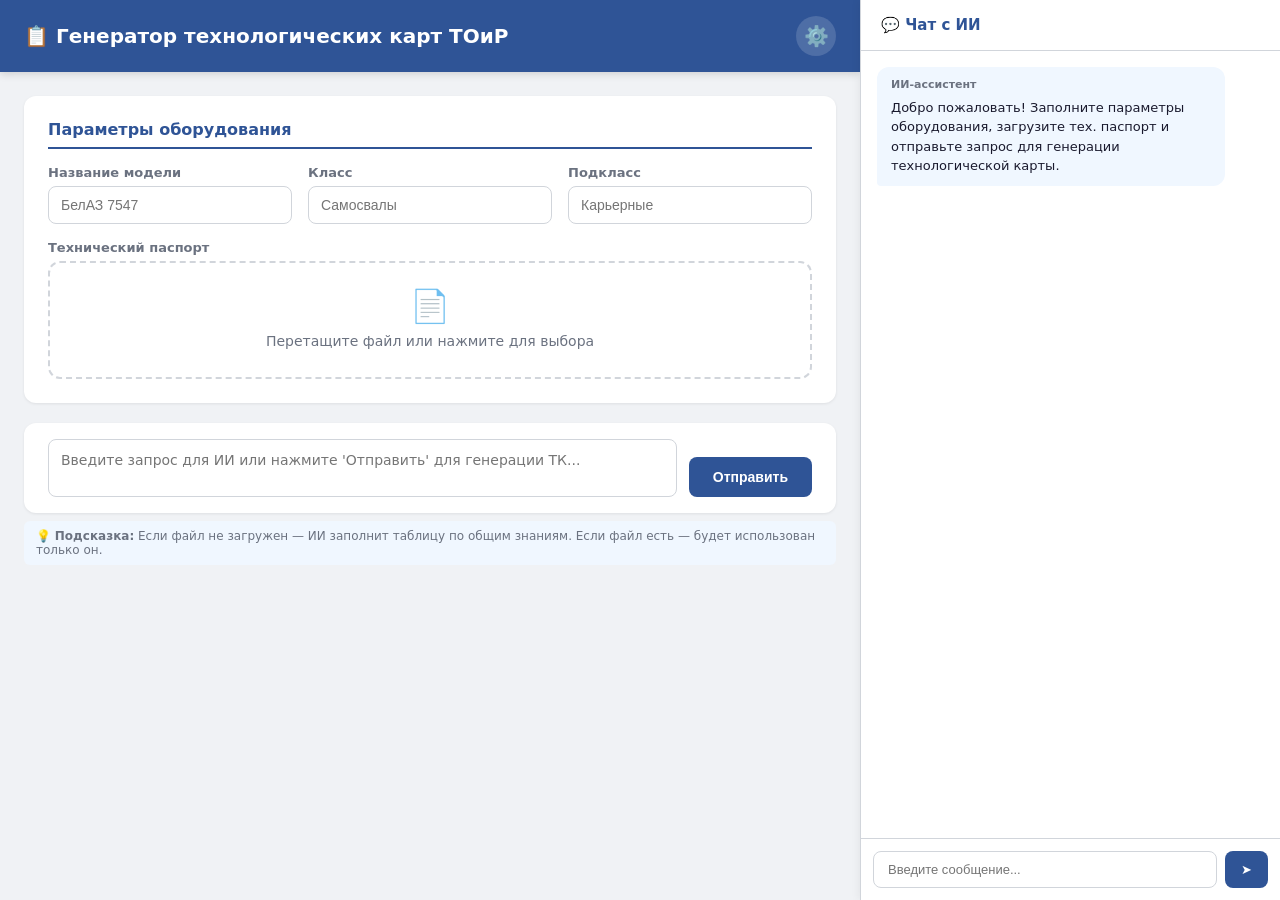
==== teh_card_2.html @ 11304e0b "init" ====
<!DOCTYPE html>
<html lang="ru">
<head>
    <meta charset="UTF-8">
    <meta name="viewport" content="width=device-width, initial-scale=1.0">
    <title>Генератор технологических карт ТОиР</title>
    <style>
        :root {
            --primary: #2F5496;
            --primary-light: #4A7BD1;
            --bg: #F0F2F5;
            --card: #FFFFFF;
            --text: #1A1A2E;
            --text-light: #6B7280;
            --border: #D1D5DB;
            --success: #10B981;
            --ai-bg: #F0F7FF;
            --user-bg: #E8F5E9;
            --chat-width: 420px;
        }

        * { margin: 0; padding: 0; box-sizing: border-box; }

        body {
            font-family: 'Segoe UI', system-ui, -apple-system, sans-serif;
            background: var(--bg);
            color: var(--text);
            height: 100vh;
            display: flex;
            overflow: hidden;
        }

        .main-panel {
            flex: 1;
            display: flex;
            flex-direction: column;
            overflow: hidden;
            min-width: 0;
        }

        .header {
            background: var(--primary);
            color: white;
            padding: 16px 24px;
            display: flex;
            align-items: center;
            justify-content: space-between;
            box-shadow: 0 2px 8px rgba(0,0,0,0.15);
        }

        .header h1 {
            font-size: 20px;
            font-weight: 600;
        }

        .settings-btn {
            background: rgba(255,255,255,0.15);
            border: none;
            color: white;
            width: 40px;
            height: 40px;
            border-radius: 50%;
            cursor: pointer;
            display: flex;
            align-items: center;
            justify-content: center;
            transition: background 0.2s;
            font-size: 20px;
        }

        .settings-btn:hover { background: rgba(255,255,255,0.3); }

        .content {
            flex: 1;
            overflow-y: auto;
            padding: 24px;
        }

        .form-section {
            background: var(--card);
            border-radius: 12px;
            padding: 24px;
            margin-bottom: 20px;
            box-shadow: 0 1px 3px rgba(0,0,0,0.08);
        }

        .form-section h2 {
            font-size: 16px;
            margin-bottom: 16px;
            color: var(--primary);
            border-bottom: 2px solid var(--primary);
            padding-bottom: 8px;
        }

        .form-grid {
            display: grid;
            grid-template-columns: 1fr 1fr 1fr;
            gap: 16px;
            margin-bottom: 16px;
        }

        .form-group label {
            display: block;
            font-size: 13px;
            font-weight: 600;
            color: var(--text-light);
            margin-bottom: 6px;
        }

        .form-group input, .form-group select {
            width: 100%;
            padding: 10px 12px;
            border: 1.5px solid var(--border);
            border-radius: 8px;
            font-size: 14px;
            transition: border-color 0.2s;
        }

        .form-group input:focus, .form-group select:focus {
            outline: none;
            border-color: var(--primary);
            box-shadow: 0 0 0 3px rgba(47,84,150,0.1);
        }

        .file-upload {
            border: 2px dashed var(--border);
            border-radius: 12px;
            padding: 24px;
            text-align: center;
            cursor: pointer;
            transition: all 0.2s;
            position: relative;
        }

        .file-upload:hover { border-color: var(--primary); background: var(--ai-bg); }
        .file-upload.has-file { border-color: var(--success); background: #F0FFF4; }

        .file-upload input[type="file"] {
            position: absolute;
            inset: 0;
            opacity: 0;
            cursor: pointer;
        }

        .file-upload-icon { font-size: 32px; margin-bottom: 8px; }
        .file-upload-text { font-size: 14px; color: var(--text-light); }
        .file-upload-name { font-size: 13px; color: var(--success); font-weight: 600; margin-top: 4px; }

        .send-section {
            background: var(--card);
            border-radius: 12px;
            padding: 16px 24px;
            box-shadow: 0 1px 3px rgba(0,0,0,0.08);
            display: flex;
            gap: 12px;
            align-items: flex-end;
        }

        .send-section textarea {
            flex: 1;
            padding: 12px;
            border: 1.5px solid var(--border);
            border-radius: 8px;
            font-size: 14px;
            resize: none;
            min-height: 44px;
            max-height: 120px;
            font-family: inherit;
        }

        .send-section textarea:focus {
            outline: none;
            border-color: var(--primary);
        }

        .send-btn {
            background: var(--primary);
            color: white;
            border: none;
            padding: 12px 24px;
            border-radius: 8px;
            font-size: 14px;
            font-weight: 600;
            cursor: pointer;
            transition: background 0.2s;
            white-space: nowrap;
        }

        .send-btn:hover { background: var(--primary-light); }
        .send-btn:disabled { background: var(--border); cursor: not-allowed; }

        .results-section {
            background: var(--card);
            border-radius: 12px;
            padding: 24px;
            margin-top: 20px;
            box-shadow: 0 1px 3px rgba(0,0,0,0.08);
            display: none;
        }

        .results-section.visible { display: block; }

        .results-section h2 {
            font-size: 16px;
            color: var(--primary);
            margin-bottom: 12px;
        }

        .ai-text-result {
            background: var(--ai-bg);
            border-radius: 8px;
            padding: 16px;
            margin-bottom: 16px;
            font-size: 14px;
            line-height: 1.6;
            white-space: pre-wrap;
            border-left: 4px solid var(--primary);
        }

        .download-btn {
            display: inline-flex;
            align-items: center;
            gap: 8px;
            background: var(--success);
            color: white;
            border: none;
            padding: 10px 20px;
            border-radius: 8px;
            font-size: 14px;
            font-weight: 600;
            cursor: pointer;
            margin-bottom: 16px;
            transition: background 0.2s;
        }

        .download-btn:hover { background: #059669; }

        .table-wrapper {
            overflow-x: auto;
            border-radius: 8px;
            border: 1px solid var(--border);
        }

        .result-table {
            width: 100%;
            border-collapse: collapse;
            font-size: 12px;
            min-width: 1200px;
        }

        .result-table th {
            background: var(--primary);
            color: white;
            padding: 10px 8px;
            text-align: left;
            font-weight: 600;
            position: sticky;
            top: 0;
            white-space: nowrap;
        }

        .result-table td {
            padding: 8px;
            border-bottom: 1px solid var(--border);
            vertical-align: top;
        }

        .result-table tr:nth-child(even) { background: #F9FAFB; }
        .result-table tr:hover { background: #EEF2FF; }

        .chat-panel {
            width: var(--chat-width);
            background: var(--card);
            border-left: 1px solid var(--border);
            display: flex;
            flex-direction: column;
            box-shadow: -2px 0 8px rgba(0,0,0,0.05);
        }

        .chat-header {
            padding: 16px 20px;
            border-bottom: 1px solid var(--border);
            font-weight: 600;
            font-size: 15px;
            color: var(--primary);
            display: flex;
            align-items: center;
            gap: 8px;
        }

        .chat-messages {
            flex: 1;
            overflow-y: auto;
            padding: 16px;
            display: flex;
            flex-direction: column;
            gap: 12px;
        }

        .message {
            max-width: 90%;
            padding: 10px 14px;
            border-radius: 12px;
            font-size: 13px;
            line-height: 1.5;
            word-wrap: break-word;
        }

        .message.user {
            align-self: flex-end;
            background: var(--user-bg);
            border-bottom-right-radius: 4px;
        }

        .message.ai {
            align-self: flex-start;
            background: var(--ai-bg);
            border-bottom-left-radius: 4px;
        }

        .message .label {
            font-size: 11px;
            font-weight: 600;
            color: var(--text-light);
            margin-bottom: 4px;
        }

        .chat-input {
            padding: 12px;
            border-top: 1px solid var(--border);
            display: flex;
            gap: 8px;
        }

        .chat-input input {
            flex: 1;
            padding: 10px 14px;
            border: 1.5px solid var(--border);
            border-radius: 8px;
            font-size: 13px;
        }

        .chat-input input:focus {
            outline: none;
            border-color: var(--primary);
        }

        .chat-input button {
            background: var(--primary);
            color: white;
            border: none;
            padding: 10px 16px;
            border-radius: 8px;
            cursor: pointer;
            font-size: 13px;
        }

        .chat-input button:disabled { background: var(--border); cursor: not-allowed; }

        .modal-overlay {
            display: none;
            position: fixed;
            inset: 0;
            background: rgba(0,0,0,0.5);
            z-index: 1000;
            align-items: center;
            justify-content: center;
        }

        .modal-overlay.active { display: flex; }

        .modal {
            background: var(--card);
            border-radius: 16px;
            width: 560px;
            max-height: 85vh;
            overflow-y: auto;
            box-shadow: 0 20px 60px rgba(0,0,0,0.3);
            animation: modalIn 0.2s ease-out;
        }

        @keyframes modalIn {
            from { opacity: 0; transform: translateY(-20px); }
            to { opacity: 1; transform: translateY(0); }
        }

        .modal-header {
            padding: 20px 24px;
            border-bottom: 1px solid var(--border);
            display: flex;
            align-items: center;
            justify-content: space-between;
        }

        .modal-header h2 { font-size: 18px; color: var(--primary); }

        .modal-close {
            background: none;
            border: none;
            font-size: 24px;
            cursor: pointer;
            color: var(--text-light);
            width: 36px;
            height: 36px;
            border-radius: 50%;
            display: flex;
            align-items: center;
            justify-content: center;
        }

        .modal-close:hover { background: var(--bg); }

        .modal-body { padding: 24px; }

        .modal-body .form-group { margin-bottom: 20px; }

        .modal-body textarea {
            width: 100%;
            min-height: 200px;
            padding: 12px;
            border: 1.5px solid var(--border);
            border-radius: 8px;
            font-size: 13px;
            font-family: 'Consolas', 'Courier New', monospace;
            resize: vertical;
            line-height: 1.5;
        }

        .modal-body textarea:focus {
            outline: none;
            border-color: var(--primary);
        }

        .modal-footer {
            padding: 16px 24px;
            border-top: 1px solid var(--border);
            display: flex;
            justify-content: flex-end;
            gap: 12px;
        }

        .modal-footer button {
            padding: 10px 24px;
            border-radius: 8px;
            font-size: 14px;
            font-weight: 600;
            cursor: pointer;
            border: none;
        }

        .btn-cancel { background: var(--bg); color: var(--text); }
        .btn-save { background: var(--primary); color: white; }
        .btn-save:hover { background: var(--primary-light); }

        .loading { display: inline-block; width: 16px; height: 16px; border: 2px solid rgba(255,255,255,0.3); border-radius: 50%; border-top-color: white; animation: spin 0.8s linear infinite; }
        @keyframes spin { to { transform: rotate(360deg); } }

        .status-msg { font-size: 12px; color: var(--text-light); margin-top: 8px; }
    </style>
</head>
<body>
<div class="main-panel">
    <div class="header">
        <h1>📋 Генератор технологических карт ТОиР</h1>
        <button class="settings-btn" onclick="openSettings()" title="Настройки">⚙️</button>
    </div>

    <div class="content">
        <div class="form-section">
            <h2>Параметры оборудования</h2>
            <div class="form-grid">
                <div class="form-group">
                    <label>Название модели</label>
                    <input type="text" id="modelName" placeholder="БелАЗ 7547">
                </div>
                <div class="form-group">
                    <label>Класс</label>
                    <input type="text" id="equipmentClass" placeholder="Самосвалы">
                </div>
                <div class="form-group">
                    <label>Подкласс</label>
                    <input type="text" id="subclass" placeholder="Карьерные">
                </div>
            </div>

            <div class="form-group">
                <label>Технический паспорт</label>
                <div class="file-upload" id="fileDropZone">
                    <input type="file" id="fileInput" accept=".pdf,.docx,.txt,.csv,.doc">
                    <div class="file-upload-icon">📄</div>
                    <div class="file-upload-text">Перетащите файл или нажмите для выбора</div>
                    <div class="file-upload-name" id="fileName"></div>
                </div>
            </div>
        </div>

        <div class="send-section">
            <textarea id="mainMessage" placeholder="Введите запрос для ИИ или нажмите 'Отправить' для генерации ТК..." rows="2"></textarea>
            <button class="send-btn" id="sendBtn" onclick="sendMessage()">
                <span id="sendBtnText">Отправить</span>
            </button>
            
        </div>

                <div style="font-size: 12px; color: var(--text-light); margin-top: 8px; padding: 8px 12px; background: var(--ai-bg); border-radius: 6px;">
            💡 <strong>Подсказка:</strong> Если файл не загружен — ИИ заполнит таблицу по общим знаниям. 
            Если файл есть — будет использован только он.
        </div>

        <div class="results-section" id="resultsSection">
            <h2>📊 Результат генерации</h2>
            <div class="ai-text-result" id="aiTextResult"></div>
            <button class="download-btn" id="downloadBtn" onclick="downloadXlsx()">
                📥 Скачать XLSX
            </button>
            <div class="table-wrapper">
                <table class="result-table" id="resultTable">
                    <thead id="resultTableHead"></thead>
                    <tbody id="resultTableBody"></tbody>
                </table>
            </div>
        </div>
    </div>
</div>

<div class="chat-panel">
    <div class="chat-header">💬 Чат с ИИ</div>
    <div class="chat-messages" id="chatMessages">
        <div class="message ai">
            <div class="label">ИИ-ассистент</div>
            Добро пожаловать! Заполните параметры оборудования, загрузите тех. паспорт и отправьте запрос для генерации технологической карты.
        </div>
    </div>
    <div class="chat-input">
        <input type="text" id="chatInput" placeholder="Введите сообщение..." onkeydown="if(event.key==='Enter')sendChat()">
        <button id="chatSendBtn" onclick="sendChat()">➤</button>
    </div>
</div>

<div class="modal-overlay" id="settingsModal">
    <div class="modal">
        <div class="modal-header">
            <h2>⚙️ Настройки ИИ</h2>
            <button class="modal-close" onclick="closeSettings()">✕</button>
        </div>
        <div class="modal-body">
            <div class="form-group">
                <label>Макс. токенов ответа</label>
                <input type="number" id="settingsMaxTokens" min="500" max="16000" step="100" value="3000">
                <small style="color: var(--text-light); display: block; margin-top: 4px;">
                    Меньше = дешевле и быстрее. Для ТК хватит 2000-4000.
                </small>
            </div>
            <div class="form-group">
                <label>Провайдер</label>
                <select id="settingsProvider">
                    <option value="openrouter">OpenRouter</option>
                    <option value="openai">OpenAI</option>
                </select>
            </div>
            <div class="form-group">
                <label>API ключ</label>
                <input type="password" id="settingsApiKey" placeholder="sk-...">
            </div>
            <div class="form-group">
                <label>Модель ИИ</label>
                <select id="settingsModel">
                </select>
            </div>
            <div class="form-group">
                <label>Мастер промпт</label>
                <textarea id="settingsMasterPrompt"></textarea>
            </div>
        </div>
        <div class="modal-footer">
            <button class="btn-cancel" onclick="closeSettings()">Отмена</button>
            <button class="btn-save" onclick="saveSettings()">💾 Сохранить</button>
        </div>
    </div>
</div>

<script>
    let selectedFile = null;
    let currentXlsxData = null;
    let currentXlsxName = '';
    let chatHistory = [];
    let tableHeaders = [];

    const CSV_HEADERS = [
        "Класс","Подкласс","Нормализованный код модели",
        "Элемент","Подэлемент","Наименование операции",
        "Краткое содержание работ","Вид ТОиР","Периодичность",
        "Норма времени, часов","Количество исполнителей",
        "Профессия/Квалификация","Трудоёмкость, человеко/часов",
        "Наименование ТМЦ","Количество ТМЦ","Единицы измерения ТМЦ",
        "Наименование инструменты","Средства индивидуальной защиты",
        "Требования по безопасности"
    ];

    const TABLE_HEADERS_DISPLAY = [
        "Элемент","Подэлемент","Наименование операции",
        "Краткое содержание работ","Вид ТОиР","Периодичность",
        "Норма времени, часов","Количество исполнителей",
        "Профессия/Квалификация","Трудоёмкость, человеко/часов",
        "Наименование ТМЦ","Количество ТМЦ","Единицы измерения ТМЦ",
        "Наименование инструменты","Средства индивидуальной защиты",
        "Требования по безопасности"
    ];

    const AI_MODELS = {
        openrouter: [
            { value: "openai/gpt-4o", label: "GPT-4o (OpenAI)" },
            { value: "openai/gpt-4o-mini", label: "GPT-4o Mini" },
            { value: "anthropic/claude-3.5-sonnet", label: "Claude 3.5 Sonnet" },
            { value: "anthropic/claude-3-haiku", label: "Claude 3 Haiku" },
            { value: "meta-llama/llama-3.3-70b-instruct", label: "Llama 3.3 70B Instruct" },
            { value: "google/gemini-2.0-flash-exp", label: "Gemini 2.0 Flash" },
            { value: "mistralai/mistral-large-2411", label: "Mistral Large 2" }
        ],
        openai: [
            { value: "gpt-4o", label: "GPT-4o" },
            { value: "gpt-4o-mini", label: "GPT-4o Mini" },
            { value: "o1", label: "o1" },
            { value: "o3-mini", label: "o3-mini" }
        ]
    };

    function updateModelDropdown() {
        const provider = document.getElementById('settingsProvider').value;
        const modelSelect = document.getElementById('settingsModel');
        const models = AI_MODELS[provider] || AI_MODELS.openrouter;
        const currentVal = modelSelect.value;

        modelSelect.innerHTML = '';
        models.forEach(m => {
            const opt = document.createElement('option');
            opt.value = m.value;
            opt.textContent = m.label;
            modelSelect.appendChild(opt);
        });

        const exists = models.some(m => m.value === currentVal);
        if (exists) modelSelect.value = currentVal;
    }

    document.getElementById('settingsProvider').addEventListener('change', updateModelDropdown);

    document.addEventListener('DOMContentLoaded', () => {
        loadSettings();
        initFileUpload();
    });

    function initFileUpload() {
        const input = document.getElementById('fileInput');
        const dropZone = document.getElementById('fileDropZone');

        input.addEventListener('change', (e) => {
            if (e.target.files.length > 0) {
                selectedFile = e.target.files[0];
                document.getElementById('fileName').textContent = selectedFile.name;
                dropZone.classList.add('has-file');
            }
        });

        dropZone.addEventListener('dragover', (e) => { e.preventDefault(); dropZone.style.borderColor = 'var(--primary)'; });
        dropZone.addEventListener('dragleave', () => { dropZone.style.borderColor = ''; });
        dropZone.addEventListener('drop', (e) => {
            e.preventDefault();
            dropZone.style.borderColor = '';
            if (e.dataTransfer.files.length > 0) {
                selectedFile = e.dataTransfer.files[0];
                document.getElementById('fileName').textContent = selectedFile.name;
                dropZone.classList.add('has-file');
            }
        });
    }

    async function loadSettings() {
        try {
            const res = await fetch('/api/settings');
            const s = await res.json();
            document.getElementById('settingsProvider').value = s.provider || 'openrouter';
            document.getElementById('settingsApiKey').value = s.api_key || '';
            document.getElementById('settingsMasterPrompt').value = s.master_prompt || '';
            
            updateModelDropdown();
            document.getElementById('settingsModel').value = s.model || AI_MODELS.openrouter[0].value;
        } catch(e) { 
            console.error('Ошибка загрузки настроек:', e); 
        }
    }

    function openSettings() {
        document.getElementById('settingsModal').classList.add('active');
    }

    function closeSettings() {
        document.getElementById('settingsModal').classList.remove('active');
    }

    async function saveSettings() {
        const settings = {
            provider: document.getElementById('settingsProvider').value,
            api_key: document.getElementById('settingsApiKey').value,
            model: document.getElementById('settingsModel').value,
            master_prompt: document.getElementById('settingsMasterPrompt').value,
            max_tokens: parseInt(document.getElementById('settingsMaxTokens').value) || 3000
        };
        try {
            await fetch('/api/settings', {
                method: 'POST',
                headers: { 'Content-Type': 'application/json' },
                body: JSON.stringify(settings)
            });
            closeSettings();
        } catch(e) { alert('Ошибка сохранения настроек'); }
    }

    function getFormData() {
        return {
            model_name: document.getElementById('modelName').value,
            equipment_class: document.getElementById('equipmentClass').value,
            subclass: document.getElementById('subclass').value
        };
    }

    async function sendMessage() {
        const btn = document.getElementById('sendBtn');
        const btnText = document.getElementById('sendBtnText');
        const msgInput = document.getElementById('mainMessage');
        const message = msgInput.value.trim() || 'Сгенерируй технологическую карту по загруженному документу';

        const data = getFormData();
        if (!data.model_name) { alert('Введите название модели'); return; }

        btn.disabled = true;
        btnText.innerHTML = '<span class="loading"></span>';

        addChatMessage('user', message);

        try {
            const formData = new FormData();
            formData.append('message', message);
            formData.append('model_name', data.model_name);
            formData.append('equipment_class', data.equipment_class);
            formData.append('subclass', data.subclass);
            if (selectedFile) formData.append('file', selectedFile);

            const res = await fetch('/api/chat', { method: 'POST', body: formData });
            if (!res.ok) {
                const err = await res.json().catch(() => ({ detail: 'Ошибка сервера' }));
                throw new Error(err.detail || 'Ошибка запроса');
            }

            const result = await res.json();

            addChatMessage('ai', result.text || 'Данные получены');

            displayResults(result);

            msgInput.value = '';
        } catch(e) {
            addChatMessage('ai', `❌ Ошибка: ${e.message}`);
        } finally {
            btn.disabled = false;
            btnText.textContent = 'Отправить';
        }
    }

    async function sendChat() {
        const input = document.getElementById('chatInput');
        const message = input.value.trim();
        if (!message) return;

        const btn = document.getElementById('chatSendBtn');
        btn.disabled = true;

        const data = getFormData();
        addChatMessage('user', message);

        try {
            const formData = new FormData();
            formData.append('message', message);
            formData.append('model_name', data.model_name || 'не указана');
            formData.append('equipment_class', data.equipment_class || '');
            formData.append('subclass', data.subclass || '');
            if (selectedFile) formData.append('file', selectedFile);

            const res = await fetch('/api/chat', { method: 'POST', body: formData });
            const result = await res.json();

            addChatMessage('ai', result.text || 'Данные получены');

            if (result.table_rows && result.table_rows.length > 0) {
                displayResults(result);
            }
        } catch(e) {
            addChatMessage('ai', `❌ Ошибка: ${e.message}`);
        } finally {
            btn.disabled = false;
            input.value = '';
        }
    }

    function addChatMessage(role, text) {
        const container = document.getElementById('chatMessages');
        const div = document.createElement('div');
        div.className = `message ${role}`;
        div.innerHTML = `<div class="label">${role === 'user' ? 'Вы' : 'ИИ-ассистент'}</div><div>${escapeHtml(text)}</div>`;
        container.appendChild(div);
        container.scrollTop = container.scrollHeight;
    }

    function escapeHtml(text) {
        const d = document.createElement('div');
        d.textContent = text;
        return d.innerHTML;
    }

    function displayResults(result) {
        const section = document.getElementById('resultsSection');
        section.classList.add('visible');

        document.getElementById('aiTextResult').textContent = result.text || '';

        if (result.xlsx_file) {
            currentXlsxData = result.xlsx_file;
            currentXlsxName = result.xlsx_filename || 'ТК.xlsx';
            document.getElementById('downloadBtn').style.display = 'inline-flex';
        }

        const thead = document.getElementById('resultTableHead');
        const tbody = document.getElementById('resultTableBody');
        thead.innerHTML = '';
        tbody.innerHTML = '';

        const trHead = document.createElement('tr');
        TABLE_HEADERS_DISPLAY.forEach(h => {
            const th = document.createElement('th');
            th.textContent = h;
            trHead.appendChild(th);
        });
        thead.appendChild(trHead);

        if (result.table_rows) {
            result.table_rows.forEach(row => {
                const tr = document.createElement('tr');
                row.forEach(cell => {
                    const td = document.createElement('td');
                    td.textContent = cell || '';
                    tr.appendChild(td);
                });
                tbody.appendChild(tr);
            });
        }

        section.scrollIntoView({ behavior: 'smooth' });
    }

    function downloadXlsx() {
        if (!currentXlsxData) return;
        const link = document.createElement('a');
        link.href = `data:application/vnd.openxmlformats-officedocument.spreadsheetml.sheet;base64,${currentXlsxData}`;
        link.download = currentXlsxName;
        link.click();
    }

    document.getElementById('settingsModal').addEventListener('click', (e) => {
        if (e.target.id === 'settingsModal') closeSettings();
    });
</script>

</body>
</html>
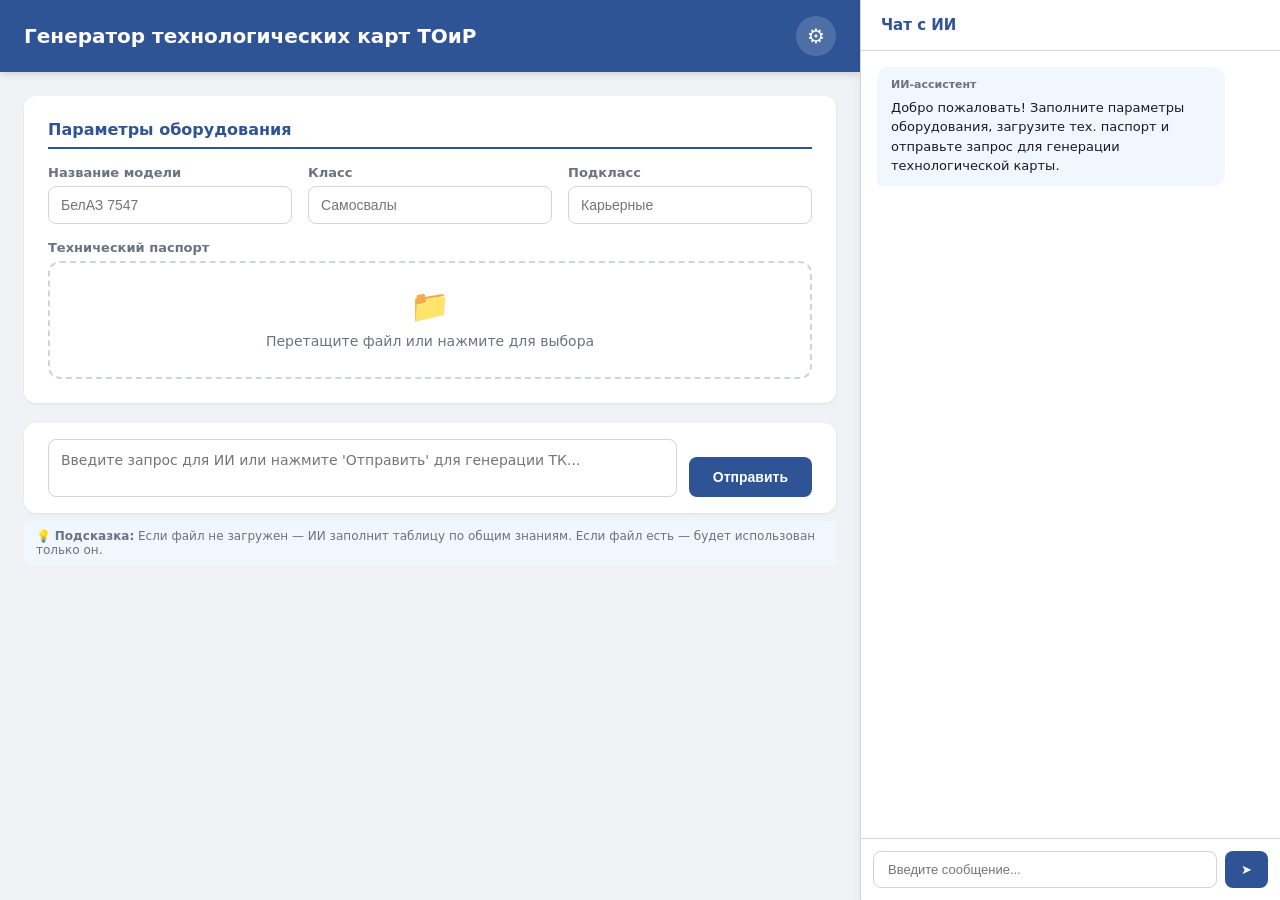
==== commit ece2f289: "готово" ====
--- a/teh_card_2.html
+++ b/teh_card_2.html
@@ -71,6 +71,7 @@
         .settings-btn:hover { background: rgba(255,255,255,0.3); }
 
         .content {
+            position: relative;
             flex: 1;
             overflow-y: auto;
             padding: 24px;
@@ -456,16 +457,72 @@
         @keyframes spin { to { transform: rotate(360deg); } }
 
         .status-msg { font-size: 12px; color: var(--text-light); margin-top: 8px; }
+
+        .loading-overlay {
+            display: none;
+            position: absolute;
+            inset: 0;
+            background: rgba(255,255,255,0.9);
+            z-index: 100;
+            align-items: center;
+            justify-content: center;
+            flex-direction: column;
+            gap: 16px;
+            border-radius: 12px;
+        }
+
+        .loading-overlay.active { display: flex; }
+
+        .spinner {
+            width: 40px;
+            height: 40px;
+            border: 4px solid var(--border);
+            border-top-color: var(--primary);
+            border-radius: 50%;
+            animation: spin 1s linear infinite;
+        }
+
+        .loading-text {
+            font-size: 16px;
+            color: var(--text);
+            font-weight: 600;
+            text-align: center;
+        }
+
+        .loading-text small {
+            display: block;
+            margin-top: 8px;
+            font-weight: 400;
+            color: var(--text-light);
+            font-size: 13px;
+        }
+
+        @keyframes spin { to { transform: rotate(360deg); } }
+
+        .btn-with-loader { position: relative; }
+        .btn-with-loader .btn-loader {
+            display: none;
+            width: 16px;
+            height: 16px;
+            border: 2px solid rgba(255,255,255,0.3);
+            border-top-color: white;
+            border-radius: 50%;
+            animation: spin 0.8s linear infinite;
+            vertical-align: middle;
+            margin-right: 8px;
+        }
+        .btn-with-loader.loading .btn-text { display: none; }
+        .btn-with-loader.loading .btn-loader { display: inline-block; }
     </style>
 </head>
 <body>
 <div class="main-panel">
     <div class="header">
-        <h1>📋 Генератор технологических карт ТОиР</h1>
-        <button class="settings-btn" onclick="openSettings()" title="Настройки">⚙️</button>
+        <h1>Генератор технологических карт ТОиР</h1>
+        <button class="settings-btn" onclick="openSettings()" title="Настройки">⚙</button>
     </div>
 
-    <div class="content">
+    <div class="content" style="position: relative;">
         <div class="form-section">
             <h2>Параметры оборудования</h2>
             <div class="form-grid">
@@ -487,7 +544,7 @@
                 <label>Технический паспорт</label>
                 <div class="file-upload" id="fileDropZone">
                     <input type="file" id="fileInput" accept=".pdf,.docx,.txt,.csv,.doc">
-                    <div class="file-upload-icon">📄</div>
+                    <div class="file-upload-icon">📁</div>
                     <div class="file-upload-text">Перетащите файл или нажмите для выбора</div>
                     <div class="file-upload-name" id="fileName"></div>
                 </div>
@@ -496,22 +553,31 @@
 
         <div class="send-section">
             <textarea id="mainMessage" placeholder="Введите запрос для ИИ или нажмите 'Отправить' для генерации ТК..." rows="2"></textarea>
-            <button class="send-btn" id="sendBtn" onclick="sendMessage()">
-                <span id="sendBtnText">Отправить</span>
+            <button class="send-btn btn-with-loader" id="sendBtn" onclick="sendMessage()">
+                <span class="btn-loader"></span>
+                <span class="btn-text" id="sendBtnText">Отправить</span>
             </button>
             
         </div>
 
-                <div style="font-size: 12px; color: var(--text-light); margin-top: 8px; padding: 8px 12px; background: var(--ai-bg); border-radius: 6px;">
+        <div style="font-size: 12px; color: var(--text-light); margin-top: 8px; padding: 8px 12px; background: var(--ai-bg); border-radius: 6px;">
             💡 <strong>Подсказка:</strong> Если файл не загружен — ИИ заполнит таблицу по общим знаниям. 
             Если файл есть — будет использован только он.
         </div>
 
+        <div class="loading-overlay" id="resultsLoader">
+            <div class="spinner"></div>
+            <div class="loading-text">
+                🤖 ИИ генерирует технологическую карту...<br>
+                <small>Это может занять 30-90 секунд</small>
+            </div>
+        </div>
+
         <div class="results-section" id="resultsSection">
-            <h2>📊 Результат генерации</h2>
+            <h2>Результат генерации</h2>
             <div class="ai-text-result" id="aiTextResult"></div>
             <button class="download-btn" id="downloadBtn" onclick="downloadXlsx()">
-                📥 Скачать XLSX
+                Скачать XLSX
             </button>
             <div class="table-wrapper">
                 <table class="result-table" id="resultTable">
@@ -524,7 +590,7 @@
 </div>
 
 <div class="chat-panel">
-    <div class="chat-header">💬 Чат с ИИ</div>
+        <div class="chat-header">Чат с ИИ</div>
     <div class="chat-messages" id="chatMessages">
         <div class="message ai">
             <div class="label">ИИ-ассистент</div>
@@ -533,7 +599,10 @@
     </div>
     <div class="chat-input">
         <input type="text" id="chatInput" placeholder="Введите сообщение..." onkeydown="if(event.key==='Enter')sendChat()">
-        <button id="chatSendBtn" onclick="sendChat()">➤</button>
+        <button id="chatSendBtn" class="btn-with-loader" onclick="sendChat()">
+            <span class="btn-loader"></span>
+            <span class="btn-text">➤</span>
+        </button>
     </div>
 </div>
 
@@ -585,6 +654,7 @@
     let currentXlsxName = '';
     let chatHistory = [];
     let tableHeaders = [];
+    let isGenerating = false;
 
     const CSV_HEADERS = [
         "Класс","Подкласс","Нормализованный код модели",
@@ -607,22 +677,33 @@
         "Требования по безопасности"
     ];
 
+    const FREE_FALLBACK_MODELS = [
+        "openrouter/free",
+        "inclusionai/ling-2.6-1t:free",
+        "openai/gpt-oss-120b:free",
+    ];
+
     const AI_MODELS = {
         openrouter: [
-            { value: "openai/gpt-4o", label: "GPT-4o (OpenAI)" },
-            { value: "openai/gpt-4o-mini", label: "GPT-4o Mini" },
-            { value: "anthropic/claude-3.5-sonnet", label: "Claude 3.5 Sonnet" },
-            { value: "anthropic/claude-3-haiku", label: "Claude 3 Haiku" },
-            { value: "meta-llama/llama-3.3-70b-instruct", label: "Llama 3.3 70B Instruct" },
+            { value: "openai/gpt-4o-2024-08-06", label: "GPT-4o (OpenAI)" },
+            { value: "openai/gpt-4o-mini-2024-07-18", label: "GPT-4o Mini" },
+            { value: "anthropic/claude-3-5-sonnet-20240620", label: "Claude 3.5 Sonnet" },
+            { value: "anthropic/claude-3-haiku-20240307", label: "Claude 3 Haiku" },
+            { value: "meta-llama/llama-3.3-70b-instruct", label: "Llama 3.3 70B" },
             { value: "google/gemini-2.0-flash-exp", label: "Gemini 2.0 Flash" },
-            { value: "mistralai/mistral-large-2411", label: "Mistral Large 2" }
+            { value: "mistralai/mistral-large-2411", label: "Mistral Large 2" },
+                
+            { value: "z-ai/glm-4.5-air:free", label: "GLM-4.5 Air (Free) • Z.AI" },
+            { value: "inclusionai/ling-2.6-1t:free", label: "Ling-2.6-1T (Free) • 1M ctx" },
+            { value: "openai/gpt-oss-120b:free", label: "GPT-OSS 120B (Free)" },
+            { value: "openrouter/free", label: "OpenRouter Free (Auto-select)" }
         ],
         openai: [
             { value: "gpt-4o", label: "GPT-4o" },
             { value: "gpt-4o-mini", label: "GPT-4o Mini" },
             { value: "o1", label: "o1" },
             { value: "o3-mini", label: "o3-mini" }
-        ]
+        ],
     };
 
     function updateModelDropdown() {
@@ -645,9 +726,18 @@
 
     document.getElementById('settingsProvider').addEventListener('change', updateModelDropdown);
 
-    document.addEventListener('DOMContentLoaded', () => {
+    document.addEventListener('DOMContentLoaded', async () => {
         loadSettings();
         initFileUpload();
+        try {
+            const res = await fetch('/api/table_template');
+            const tpl = await res.json();
+            if (tpl.display_headers) {
+                window.TABLE_HEADERS_DISPLAY = tpl.display_headers;
+            }
+        } catch(e) {
+            console.warn('Не удалось загрузить шаблон таблицы, используем дефолт');
+        }
     });
 
     function initFileUpload() {
@@ -724,18 +814,85 @@
         };
     }
 
+    function setLoadingState(isLoading) {
+        isGenerating = isLoading;
+        document.getElementById('sendBtn').classList.toggle('loading', isLoading);
+        document.getElementById('chatSendBtn').classList.toggle('loading', isLoading);
+        document.getElementById('sendBtn').disabled = isLoading;
+        document.getElementById('chatSendBtn').disabled = isLoading;
+        document.getElementById('chatInput').disabled = isLoading;
+        document.getElementById('mainMessage').disabled = isLoading;
+        document.getElementById('resultsLoader').classList.toggle('active', isLoading);
+        const chatInput = document.getElementById('chatInput');
+        if (isLoading) {
+            chatInput.placeholder = 'Ожидание ответа ИИ...';
+        } else {
+            chatInput.placeholder = 'Введите сообщение...';
+        }
+    }
+
+    async function callWithFallback(formData, onModelChange = null) {
+        const modelsToTry = FREE_FALLBACK_MODELS.slice();
+        const tried = [];
+
+        for (const model of modelsToTry) {
+            tried.push(model);
+            if (onModelChange) onModelChange(model, tried.length);
+
+            formData.set('model', model);
+
+            try {
+                const res = await fetch('/api/chat', { method: 'POST', body: formData });
+                
+                if (!res.ok) {
+                    const errData = await res.json().catch(() => ({}));
+                    const errMsg = errData.detail || JSON.stringify(errData.error || {});
+                    
+                    const isProviderError = 
+                        errData.error?.code === 403 || 
+                        errData.error?.code === 503 ||
+                        errMsg.toLowerCase().includes('at capacity') ||
+                        errMsg.toLowerCase().includes('provider returned error') ||
+                        errMsg.toLowerCase().includes('temporarily unavailable');
+                    
+                    if (isProviderError) {
+                        console.warn(`⚠️ Модель ${model} недоступна: ${errMsg}`);
+                        continue;
+                    }
+                    throw new Error(errMsg || `HTTP ${res.status}`);
+                }
+
+                return await res.json();
+
+            } catch (error) {
+                console.warn(`❌ Ошибка с ${model}:`, error.message);
+                
+                if (error.message.toLowerCase().includes('capacity') ||
+                    error.message.toLowerCase().includes('provider') ||
+                    error.message.includes('403') ||
+                    error.message.includes('503')) {
+                    continue;
+                }
+                throw error;
+            }
+        }
+
+        throw new Error(`Все модели недоступны. Попробовано: ${tried.join(', ')}`);
+    }
+
     async function sendMessage() {
-        const btn = document.getElementById('sendBtn');
-        const btnText = document.getElementById('sendBtnText');
+        if (isGenerating) return;
+
         const msgInput = document.getElementById('mainMessage');
         const message = msgInput.value.trim() || 'Сгенерируй технологическую карту по загруженному документу';
-
         const data = getFormData();
-        if (!data.model_name) { alert('Введите название модели'); return; }
-
-        btn.disabled = true;
-        btnText.innerHTML = '<span class="loading"></span>';
-
+
+        if (!data.model_name) { alert('Введите название модели оборудования'); return; }
+
+        const currentModel = document.getElementById('settingsModel').value;
+        const currentProvider = document.getElementById('settingsProvider').value;
+
+        setLoadingState(true);
         addChatMessage('user', message);
 
         try {
@@ -744,37 +901,37 @@
             formData.append('model_name', data.model_name);
             formData.append('equipment_class', data.equipment_class);
             formData.append('subclass', data.subclass);
+            formData.append('provider', currentProvider);
             if (selectedFile) formData.append('file', selectedFile);
 
-            const res = await fetch('/api/chat', { method: 'POST', body: formData });
-            if (!res.ok) {
-                const err = await res.json().catch(() => ({ detail: 'Ошибка сервера' }));
-                throw new Error(err.detail || 'Ошибка запроса');
-            }
-
-            const result = await res.json();
+            const result = await callWithFallback(formData, (tryingModel, attempt) => {
+                if (attempt > 1) {
+                    addChatMessage('ai', `Пробуем модель #${attempt}: ${tryingModel}...`);
+                }
+            });
 
             addChatMessage('ai', result.text || 'Данные получены');
-
             displayResults(result);
-
             msgInput.value = '';
+
         } catch(e) {
-            addChatMessage('ai', `❌ Ошибка: ${e.message}`);
+            addChatMessage('ai', `Ошибка: ${e.message}`);
         } finally {
-            btn.disabled = false;
-            btnText.textContent = 'Отправить';
+            setLoadingState(false);
         }
     }
 
     async function sendChat() {
+        if (isGenerating) return;
+
         const input = document.getElementById('chatInput');
         const message = input.value.trim();
         if (!message) return;
 
-        const btn = document.getElementById('chatSendBtn');
-        btn.disabled = true;
-
+        const currentModel = document.getElementById('settingsModel').value;
+        const currentProvider = document.getElementById('settingsProvider').value;
+
+        setLoadingState(true);
         const data = getFormData();
         addChatMessage('user', message);
 
@@ -784,20 +941,23 @@
             formData.append('model_name', data.model_name || 'не указана');
             formData.append('equipment_class', data.equipment_class || '');
             formData.append('subclass', data.subclass || '');
+            formData.append('provider', currentProvider);
             if (selectedFile) formData.append('file', selectedFile);
 
-            const res = await fetch('/api/chat', { method: 'POST', body: formData });
-            const result = await res.json();
+            const result = await callWithFallback(formData, (tryingModel, attempt) => {
+                if (attempt > 1) {
+                    addChatMessage('ai', `Модель #${attempt}: ${tryingModel}...`);
+                }
+            });
 
             addChatMessage('ai', result.text || 'Данные получены');
-
             if (result.table_rows && result.table_rows.length > 0) {
                 displayResults(result);
             }
         } catch(e) {
-            addChatMessage('ai', `❌ Ошибка: ${e.message}`);
+            addChatMessage('ai', `Ошибка: ${e.message}`);
         } finally {
-            btn.disabled = false;
+            setLoadingState(false);
             input.value = '';
         }
     }
@@ -820,7 +980,6 @@
     function displayResults(result) {
         const section = document.getElementById('resultsSection');
         section.classList.add('visible');
-
         document.getElementById('aiTextResult').textContent = result.text || '';
 
         if (result.xlsx_file) {
@@ -834,8 +993,9 @@
         thead.innerHTML = '';
         tbody.innerHTML = '';
 
+        const headers = window.TABLE_HEADERS_DISPLAY || TABLE_HEADERS_DISPLAY;
         const trHead = document.createElement('tr');
-        TABLE_HEADERS_DISPLAY.forEach(h => {
+        headers.forEach(h => {
             const th = document.createElement('th');
             th.textContent = h;
             trHead.appendChild(th);
@@ -845,7 +1005,8 @@
         if (result.table_rows) {
             result.table_rows.forEach(row => {
                 const tr = document.createElement('tr');
-                row.forEach(cell => {
+                const cells = headers.map((_, i) => row[i] || '');
+                cells.forEach(cell => {
                     const td = document.createElement('td');
                     td.textContent = cell || '';
                     tr.appendChild(td);
@@ -853,7 +1014,6 @@
                 tbody.appendChild(tr);
             });
         }
-
         section.scrollIntoView({ behavior: 'smooth' });
     }
 
